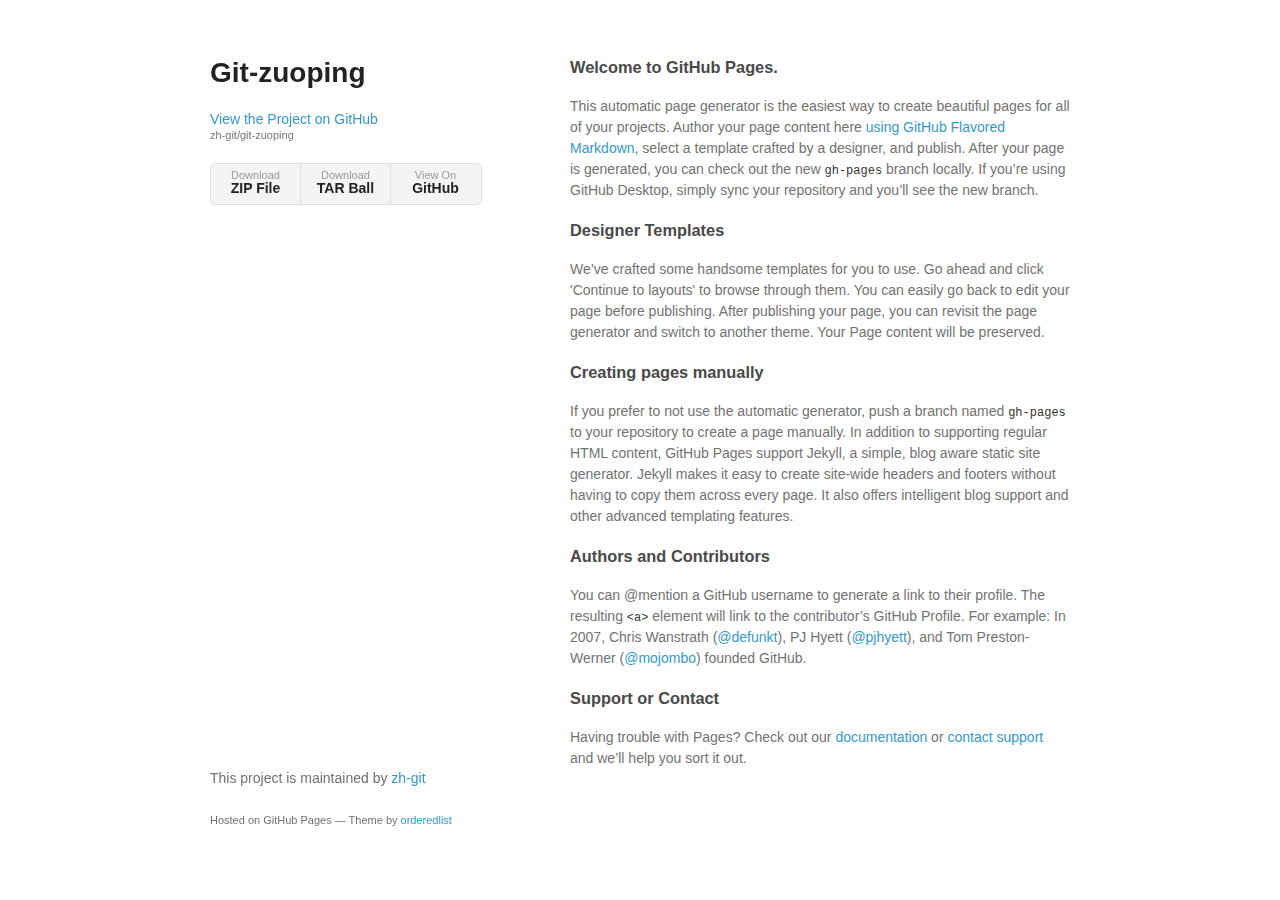
==== index.html @ 8689d295 "Create gh-pages branch via GitHub" ====
<!doctype html>
<html>
  <head>
    <meta charset="utf-8">
    <meta http-equiv="X-UA-Compatible" content="chrome=1">
    <title>Git-zuoping by zh-git</title>

    <link rel="stylesheet" href="stylesheets/styles.css">
    <link rel="stylesheet" href="stylesheets/github-light.css">
    <meta name="viewport" content="width=device-width">
    <!--[if lt IE 9]>
    <script src="//html5shiv.googlecode.com/svn/trunk/html5.js"></script>
    <![endif]-->
  </head>
  <body>
    <div class="wrapper">
      <header>
        <h1>Git-zuoping</h1>
        <p></p>

        <p class="view"><a href="https://github.com/zh-git/git-zuoping">View the Project on GitHub <small>zh-git/git-zuoping</small></a></p>


        <ul>
          <li><a href="https://github.com/zh-git/git-zuoping/zipball/master">Download <strong>ZIP File</strong></a></li>
          <li><a href="https://github.com/zh-git/git-zuoping/tarball/master">Download <strong>TAR Ball</strong></a></li>
          <li><a href="https://github.com/zh-git/git-zuoping">View On <strong>GitHub</strong></a></li>
        </ul>
      </header>
      <section>
        <h3>
<a id="welcome-to-github-pages" class="anchor" href="#welcome-to-github-pages" aria-hidden="true"><span aria-hidden="true" class="octicon octicon-link"></span></a>Welcome to GitHub Pages.</h3>

<p>This automatic page generator is the easiest way to create beautiful pages for all of your projects. Author your page content here <a href="https://guides.github.com/features/mastering-markdown/">using GitHub Flavored Markdown</a>, select a template crafted by a designer, and publish. After your page is generated, you can check out the new <code>gh-pages</code> branch locally. If you’re using GitHub Desktop, simply sync your repository and you’ll see the new branch.</p>

<h3>
<a id="designer-templates" class="anchor" href="#designer-templates" aria-hidden="true"><span aria-hidden="true" class="octicon octicon-link"></span></a>Designer Templates</h3>

<p>We’ve crafted some handsome templates for you to use. Go ahead and click 'Continue to layouts' to browse through them. You can easily go back to edit your page before publishing. After publishing your page, you can revisit the page generator and switch to another theme. Your Page content will be preserved.</p>

<h3>
<a id="creating-pages-manually" class="anchor" href="#creating-pages-manually" aria-hidden="true"><span aria-hidden="true" class="octicon octicon-link"></span></a>Creating pages manually</h3>

<p>If you prefer to not use the automatic generator, push a branch named <code>gh-pages</code> to your repository to create a page manually. In addition to supporting regular HTML content, GitHub Pages support Jekyll, a simple, blog aware static site generator. Jekyll makes it easy to create site-wide headers and footers without having to copy them across every page. It also offers intelligent blog support and other advanced templating features.</p>

<h3>
<a id="authors-and-contributors" class="anchor" href="#authors-and-contributors" aria-hidden="true"><span aria-hidden="true" class="octicon octicon-link"></span></a>Authors and Contributors</h3>

<p>You can @mention a GitHub username to generate a link to their profile. The resulting <code>&lt;a&gt;</code> element will link to the contributor’s GitHub Profile. For example: In 2007, Chris Wanstrath (<a href="https://github.com/defunkt" class="user-mention">@defunkt</a>), PJ Hyett (<a href="https://github.com/pjhyett" class="user-mention">@pjhyett</a>), and Tom Preston-Werner (<a href="https://github.com/mojombo" class="user-mention">@mojombo</a>) founded GitHub.</p>

<h3>
<a id="support-or-contact" class="anchor" href="#support-or-contact" aria-hidden="true"><span aria-hidden="true" class="octicon octicon-link"></span></a>Support or Contact</h3>

<p>Having trouble with Pages? Check out our <a href="https://help.github.com/pages">documentation</a> or <a href="https://github.com/contact">contact support</a> and we’ll help you sort it out.</p>
      </section>
      <footer>
        <p>This project is maintained by <a href="https://github.com/zh-git">zh-git</a></p>
        <p><small>Hosted on GitHub Pages &mdash; Theme by <a href="https://github.com/orderedlist">orderedlist</a></small></p>
      </footer>
    </div>
    <script src="javascripts/scale.fix.js"></script>
    
  </body>
</html>
---- stylesheets/styles.css ----
@font-face {
  font-family: 'Noto Sans';
  font-weight: 400;
  font-style: normal;
  src: url('../fonts/Noto-Sans-regular/Noto-Sans-regular.eot');
  src: url('../fonts/Noto-Sans-regular/Noto-Sans-regular.eot?#iefix') format('embedded-opentype'),
       local('Noto Sans'),
       local('Noto-Sans-regular'),
       url('../fonts/Noto-Sans-regular/Noto-Sans-regular.woff2') format('woff2'),
       url('../fonts/Noto-Sans-regular/Noto-Sans-regular.woff') format('woff'),
       url('../fonts/Noto-Sans-regular/Noto-Sans-regular.ttf') format('truetype'),
       url('../fonts/Noto-Sans-regular/Noto-Sans-regular.svg#NotoSans') format('svg');
}

@font-face {
  font-family: 'Noto Sans';
  font-weight: 700;
  font-style: normal;
  src: url('../fonts/Noto-Sans-700/Noto-Sans-700.eot');
  src: url('../fonts/Noto-Sans-700/Noto-Sans-700.eot?#iefix') format('embedded-opentype'),
       local('Noto Sans Bold'),
       local('Noto-Sans-700'),
       url('../fonts/Noto-Sans-700/Noto-Sans-700.woff2') format('woff2'),
       url('../fonts/Noto-Sans-700/Noto-Sans-700.woff') format('woff'),
       url('../fonts/Noto-Sans-700/Noto-Sans-700.ttf') format('truetype'),
       url('../fonts/Noto-Sans-700/Noto-Sans-700.svg#NotoSans') format('svg');
}

@font-face {
  font-family: 'Noto Sans';
  font-weight: 400;
  font-style: italic;
  src: url('../fonts/Noto-Sans-italic/Noto-Sans-italic.eot');
  src: url('../fonts/Noto-Sans-italic/Noto-Sans-italic.eot?#iefix') format('embedded-opentype'),
       local('Noto Sans Italic'),
       local('Noto-Sans-italic'),
       url('../fonts/Noto-Sans-italic/Noto-Sans-italic.woff2') format('woff2'),
       url('../fonts/Noto-Sans-italic/Noto-Sans-italic.woff') format('woff'),
       url('../fonts/Noto-Sans-italic/Noto-Sans-italic.ttf') format('truetype'),
       url('../fonts/Noto-Sans-italic/Noto-Sans-italic.svg#NotoSans') format('svg');
}

@font-face {
  font-family: 'Noto Sans';
  font-weight: 700;
  font-style: italic;
  src: url('../fonts/Noto-Sans-700italic/Noto-Sans-700italic.eot');
  src: url('../fonts/Noto-Sans-700italic/Noto-Sans-700italic.eot?#iefix') format('embedded-opentype'),
       local('Noto Sans Bold Italic'),
       local('Noto-Sans-700italic'),
       url('../fonts/Noto-Sans-700italic/Noto-Sans-700italic.woff2') format('woff2'),
       url('../fonts/Noto-Sans-700italic/Noto-Sans-700italic.woff') format('woff'),
       url('../fonts/Noto-Sans-700italic/Noto-Sans-700italic.ttf') format('truetype'),
       url('../fonts/Noto-Sans-700italic/Noto-Sans-700italic.svg#NotoSans') format('svg');
}

body {
  background-color: #fff;
  padding:50px;
  font: 14px/1.5 "Noto Sans", "Helvetica Neue", Helvetica, Arial, sans-serif;
  color:#727272;
  font-weight:400;
}

h1, h2, h3, h4, h5, h6 {
  color:#222;
  margin:0 0 20px;
}

p, ul, ol, table, pre, dl {
  margin:0 0 20px;
}

h1, h2, h3 {
  line-height:1.1;
}

h1 {
  font-size:28px;
}

h2 {
  color:#393939;
}

h3, h4, h5, h6 {
  color:#494949;
}

a {
  color:#39c;
  text-decoration:none;
}

a:hover {
  color:#069;
}

a small {
  font-size:11px;
  color:#777;
  margin-top:-0.3em;
  display:block;
}

a:hover small {
  color:#777;
}

.wrapper {
  width:860px;
  margin:0 auto;
}

blockquote {
  border-left:1px solid #e5e5e5;
  margin:0;
  padding:0 0 0 20px;
  font-style:italic;
}

code, pre {
  font-family:Monaco, Bitstream Vera Sans Mono, Lucida Console, Terminal, Consolas, Liberation Mono, DejaVu Sans Mono, Courier New, monospace;
  color:#333;
  font-size:12px;
}

pre {
  padding:8px 15px;
  background: #f8f8f8;
  border-radius:5px;
  border:1px solid #e5e5e5;
  overflow-x: auto;
}

table {
  width:100%;
  border-collapse:collapse;
}

th, td {
  text-align:left;
  padding:5px 10px;
  border-bottom:1px solid #e5e5e5;
}

dt {
  color:#444;
  font-weight:700;
}

th {
  color:#444;
}

img {
  max-width:100%;
}

header {
  width:270px;
  float:left;
  position:fixed;
  -webkit-font-smoothing:subpixel-antialiased;
}

header ul {
  list-style:none;
  height:40px;
  padding:0;
  background: #f4f4f4;
  border-radius:5px;
  border:1px solid #e0e0e0;
  width:270px;
}

header li {
  width:89px;
  float:left;
  border-right:1px solid #e0e0e0;
  height:40px;
}

header li:first-child a {
  border-radius:5px 0 0 5px;
}

header li:last-child a {
  border-radius:0 5px 5px 0;
}

header ul a {
  line-height:1;
  font-size:11px;
  color:#999;
  display:block;
  text-align:center;
  padding-top:6px;
  height:34px;
}

header ul a:hover {
  color:#999;
}

header ul a:active {
  background-color:#f0f0f0;
}

strong {
  color:#222;
  font-weight:700;
}

header ul li + li + li {
  border-right:none;
  width:89px;
}

header ul a strong {
  font-size:14px;
  display:block;
  color:#222;
}

section {
  width:500px;
  float:right;
  padding-bottom:50px;
}

small {
  font-size:11px;
}

hr {
  border:0;
  background:#e5e5e5;
  height:1px;
  margin:0 0 20px;
}

footer {
  width:270px;
  float:left;
  position:fixed;
  bottom:50px;
  -webkit-font-smoothing:subpixel-antialiased;
}

@media print, screen and (max-width: 960px) {

  div.wrapper {
    width:auto;
    margin:0;
  }

  header, section, footer {
    float:none;
    position:static;
    width:auto;
  }

  header {
    padding-right:320px;
  }

  section {
    border:1px solid #e5e5e5;
    border-width:1px 0;
    padding:20px 0;
    margin:0 0 20px;
  }

  header a small {
    display:inline;
  }

  header ul {
    position:absolute;
    right:50px;
    top:52px;
  }
}

@media print, screen and (max-width: 720px) {
  body {
    word-wrap:break-word;
  }

  header {
    padding:0;
  }

  header ul, header p.view {
    position:static;
  }

  pre, code {
    word-wrap:normal;
  }
}

@media print, screen and (max-width: 480px) {
  body {
    padding:15px;
  }

  header ul {
    width:99%;
  }

  header li, header ul li + li + li {
    width:33%;
  }
}

@media print {
  body {
    padding:0.4in;
    font-size:12pt;
    color:#444;
  }
}
---- stylesheets/github-light.css ----
/*
The MIT License (MIT)

Copyright (c) 2016 GitHub, Inc.

Permission is hereby granted, free of charge, to any person obtaining a copy
of this software and associated documentation files (the "Software"), to deal
in the Software without restriction, including without limitation the rights
to use, copy, modify, merge, publish, distribute, sublicense, and/or sell
copies of the Software, and to permit persons to whom the Software is
furnished to do so, subject to the following conditions:

The above copyright notice and this permission notice shall be included in all
copies or substantial portions of the Software.

THE SOFTWARE IS PROVIDED "AS IS", WITHOUT WARRANTY OF ANY KIND, EXPRESS OR
IMPLIED, INCLUDING BUT NOT LIMITED TO THE WARRANTIES OF MERCHANTABILITY,
FITNESS FOR A PARTICULAR PURPOSE AND NONINFRINGEMENT. IN NO EVENT SHALL THE
AUTHORS OR COPYRIGHT HOLDERS BE LIABLE FOR ANY CLAIM, DAMAGES OR OTHER
LIABILITY, WHETHER IN AN ACTION OF CONTRACT, TORT OR OTHERWISE, ARISING FROM,
OUT OF OR IN CONNECTION WITH THE SOFTWARE OR THE USE OR OTHER DEALINGS IN THE
SOFTWARE.

*/

.pl-c /* comment */ {
  color: #969896;
}

.pl-c1 /* constant, variable.other.constant, support, meta.property-name, support.constant, support.variable, meta.module-reference, markup.raw, meta.diff.header */,
.pl-s .pl-v /* string variable */ {
  color: #0086b3;
}

.pl-e /* entity */,
.pl-en /* entity.name */ {
  color: #795da3;
}

.pl-smi /* variable.parameter.function, storage.modifier.package, storage.modifier.import, storage.type.java, variable.other */,
.pl-s .pl-s1 /* string source */ {
  color: #333;
}

.pl-ent /* entity.name.tag */ {
  color: #63a35c;
}

.pl-k /* keyword, storage, storage.type */ {
  color: #a71d5d;
}

.pl-s /* string */,
.pl-pds /* punctuation.definition.string, string.regexp.character-class */,
.pl-s .pl-pse .pl-s1 /* string punctuation.section.embedded source */,
.pl-sr /* string.regexp */,
.pl-sr .pl-cce /* string.regexp constant.character.escape */,
.pl-sr .pl-sre /* string.regexp source.ruby.embedded */,
.pl-sr .pl-sra /* string.regexp string.regexp.arbitrary-repitition */ {
  color: #183691;
}

.pl-v /* variable */ {
  color: #ed6a43;
}

.pl-id /* invalid.deprecated */ {
  color: #b52a1d;
}

.pl-ii /* invalid.illegal */ {
  color: #f8f8f8;
  background-color: #b52a1d;
}

.pl-sr .pl-cce /* string.regexp constant.character.escape */ {
  font-weight: bold;
  color: #63a35c;
}

.pl-ml /* markup.list */ {
  color: #693a17;
}

.pl-mh /* markup.heading */,
.pl-mh .pl-en /* markup.heading entity.name */,
.pl-ms /* meta.separator */ {
  font-weight: bold;
  color: #1d3e81;
}

.pl-mq /* markup.quote */ {
  color: #008080;
}

.pl-mi /* markup.italic */ {
  font-style: italic;
  color: #333;
}

.pl-mb /* markup.bold */ {
  font-weight: bold;
  color: #333;
}

.pl-md /* markup.deleted, meta.diff.header.from-file */ {
  color: #bd2c00;
  background-color: #ffecec;
}

.pl-mi1 /* markup.inserted, meta.diff.header.to-file */ {
  color: #55a532;
  background-color: #eaffea;
}

.pl-mdr /* meta.diff.range */ {
  font-weight: bold;
  color: #795da3;
}

.pl-mo /* meta.output */ {
  color: #1d3e81;
}
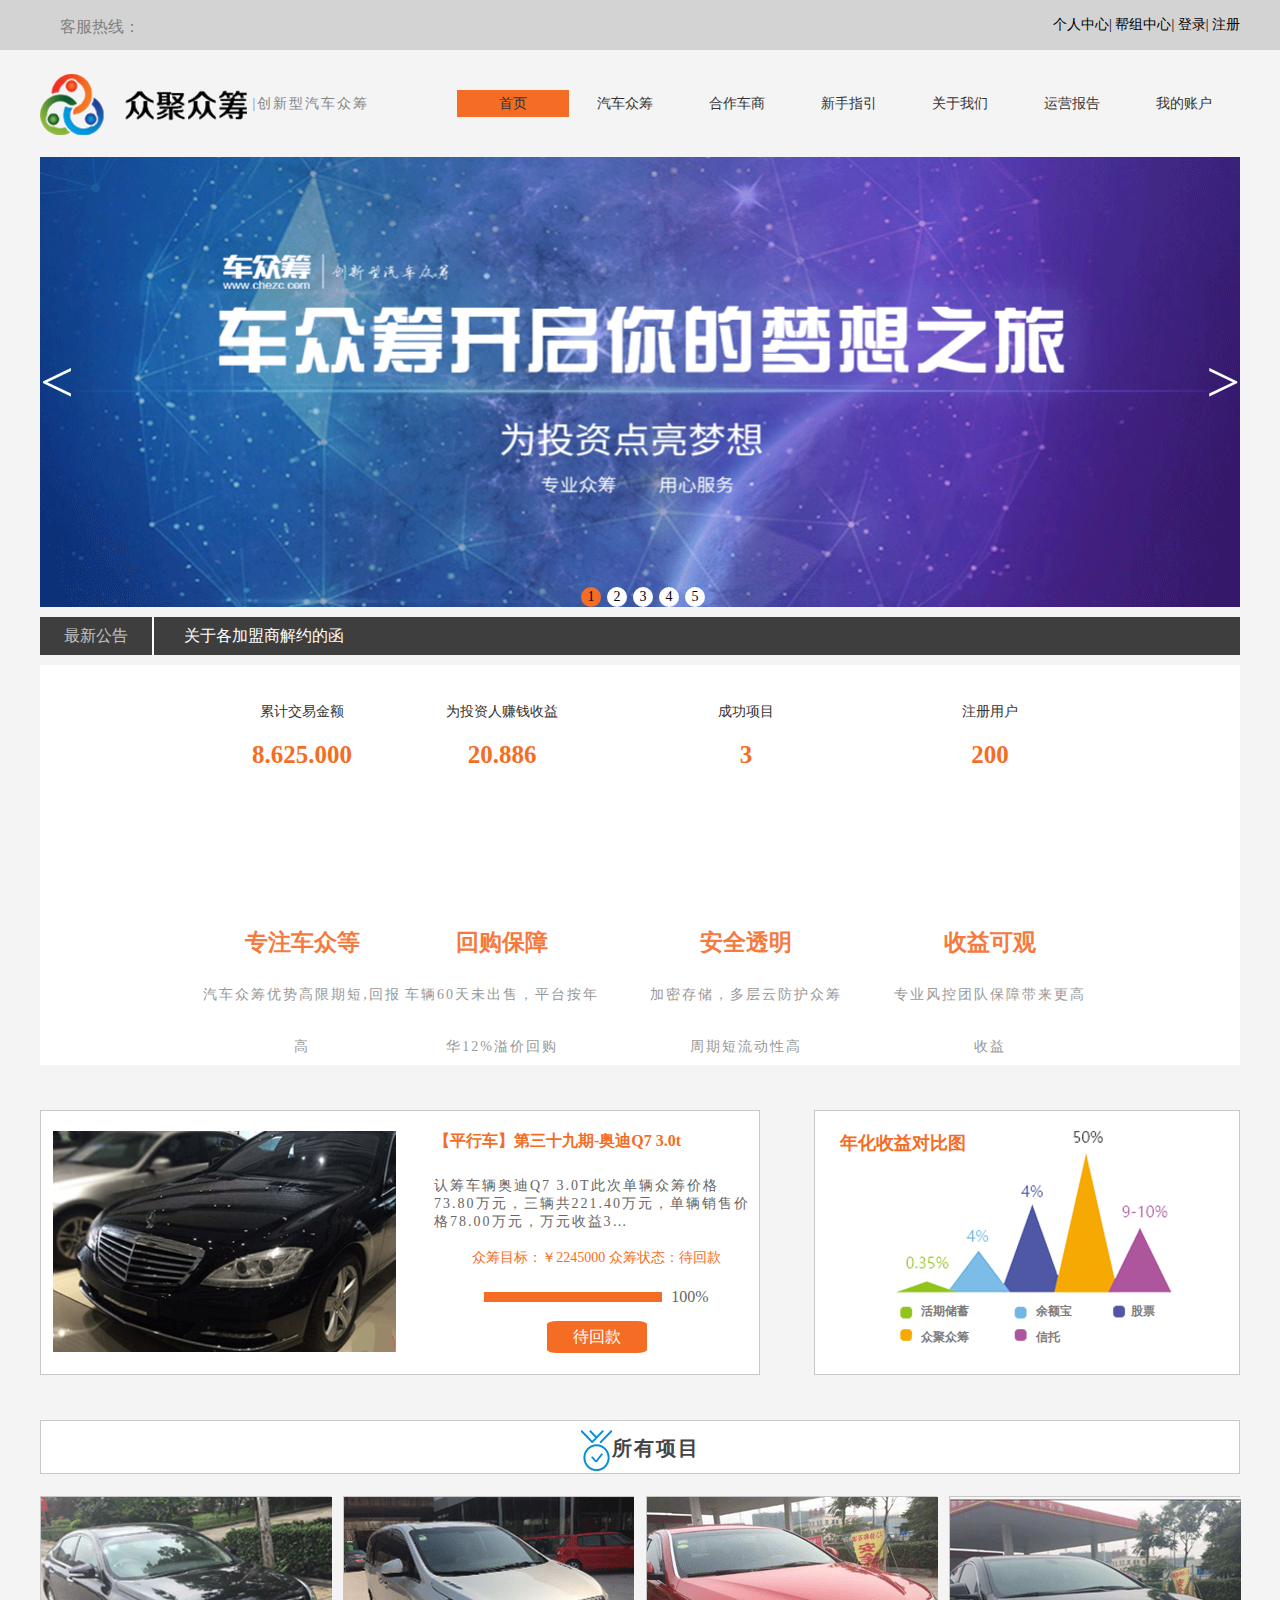
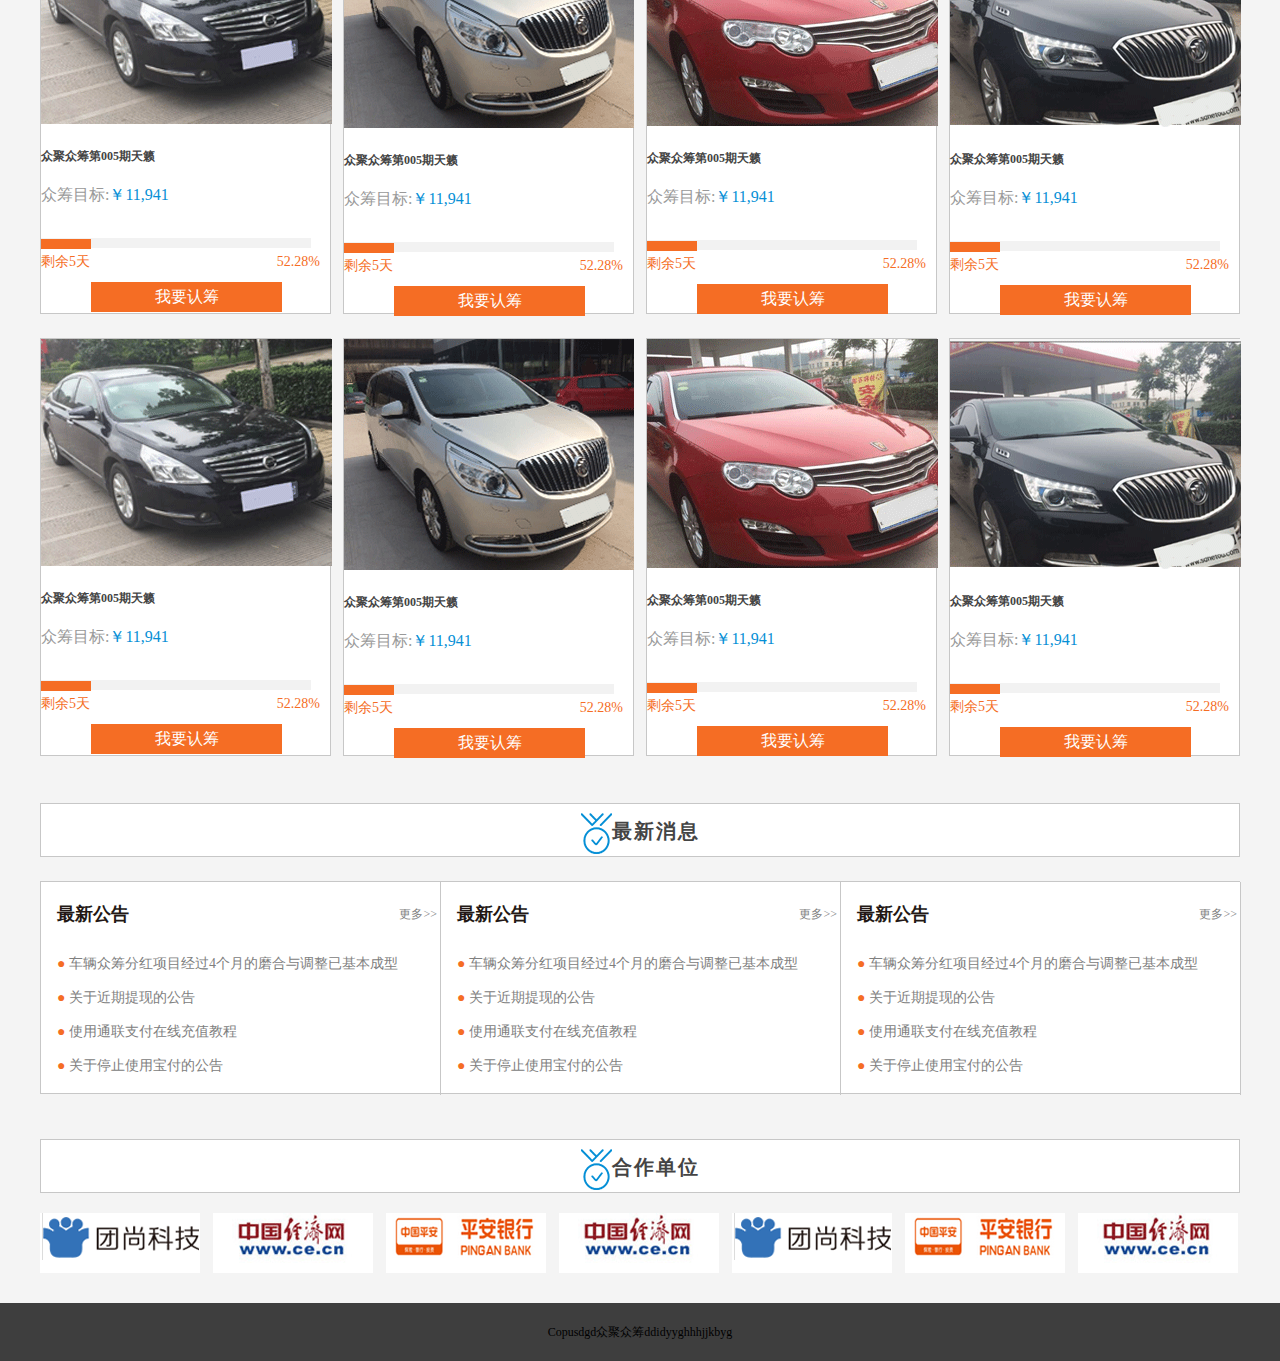
==== commit ea552830: "第一次变化" ====
--- a/index.html
+++ b/index.html
@@ -1,64 +1,372 @@
-<!doctype html>
-<html>
-  <head>
-    <meta charset="utf-8">
-    <meta http-equiv="X-UA-Compatible" content="chrome=1">
-    <title>Git-zuoping by zh-git</title>
-
-    <link rel="stylesheet" href="stylesheets/styles.css">
-    <link rel="stylesheet" href="stylesheets/github-light.css">
-    <meta name="viewport" content="width=device-width">
-    <!--[if lt IE 9]>
-    <script src="//html5shiv.googlecode.com/svn/trunk/html5.js"></script>
-    <![endif]-->
-  </head>
-  <body>
-    <div class="wrapper">
-      <header>
-        <h1>Git-zuoping</h1>
-        <p></p>
-
-        <p class="view"><a href="https://github.com/zh-git/git-zuoping">View the Project on GitHub <small>zh-git/git-zuoping</small></a></p>
-
-
-        <ul>
-          <li><a href="https://github.com/zh-git/git-zuoping/zipball/master">Download <strong>ZIP File</strong></a></li>
-          <li><a href="https://github.com/zh-git/git-zuoping/tarball/master">Download <strong>TAR Ball</strong></a></li>
-          <li><a href="https://github.com/zh-git/git-zuoping">View On <strong>GitHub</strong></a></li>
-        </ul>
-      </header>
-      <section>
-        <h3>
-<a id="welcome-to-github-pages" class="anchor" href="#welcome-to-github-pages" aria-hidden="true"><span aria-hidden="true" class="octicon octicon-link"></span></a>Welcome to GitHub Pages.</h3>
-
-<p>This automatic page generator is the easiest way to create beautiful pages for all of your projects. Author your page content here <a href="https://guides.github.com/features/mastering-markdown/">using GitHub Flavored Markdown</a>, select a template crafted by a designer, and publish. After your page is generated, you can check out the new <code>gh-pages</code> branch locally. If you’re using GitHub Desktop, simply sync your repository and you’ll see the new branch.</p>
-
-<h3>
-<a id="designer-templates" class="anchor" href="#designer-templates" aria-hidden="true"><span aria-hidden="true" class="octicon octicon-link"></span></a>Designer Templates</h3>
-
-<p>We’ve crafted some handsome templates for you to use. Go ahead and click 'Continue to layouts' to browse through them. You can easily go back to edit your page before publishing. After publishing your page, you can revisit the page generator and switch to another theme. Your Page content will be preserved.</p>
-
-<h3>
-<a id="creating-pages-manually" class="anchor" href="#creating-pages-manually" aria-hidden="true"><span aria-hidden="true" class="octicon octicon-link"></span></a>Creating pages manually</h3>
-
-<p>If you prefer to not use the automatic generator, push a branch named <code>gh-pages</code> to your repository to create a page manually. In addition to supporting regular HTML content, GitHub Pages support Jekyll, a simple, blog aware static site generator. Jekyll makes it easy to create site-wide headers and footers without having to copy them across every page. It also offers intelligent blog support and other advanced templating features.</p>
-
-<h3>
-<a id="authors-and-contributors" class="anchor" href="#authors-and-contributors" aria-hidden="true"><span aria-hidden="true" class="octicon octicon-link"></span></a>Authors and Contributors</h3>
-
-<p>You can @mention a GitHub username to generate a link to their profile. The resulting <code>&lt;a&gt;</code> element will link to the contributor’s GitHub Profile. For example: In 2007, Chris Wanstrath (<a href="https://github.com/defunkt" class="user-mention">@defunkt</a>), PJ Hyett (<a href="https://github.com/pjhyett" class="user-mention">@pjhyett</a>), and Tom Preston-Werner (<a href="https://github.com/mojombo" class="user-mention">@mojombo</a>) founded GitHub.</p>
-
-<h3>
-<a id="support-or-contact" class="anchor" href="#support-or-contact" aria-hidden="true"><span aria-hidden="true" class="octicon octicon-link"></span></a>Support or Contact</h3>
-
-<p>Having trouble with Pages? Check out our <a href="https://help.github.com/pages">documentation</a> or <a href="https://github.com/contact">contact support</a> and we’ll help you sort it out.</p>
-      </section>
-      <footer>
-        <p>This project is maintained by <a href="https://github.com/zh-git">zh-git</a></p>
-        <p><small>Hosted on GitHub Pages &mdash; Theme by <a href="https://github.com/orderedlist">orderedlist</a></small></p>
-      </footer>
-    </div>
-    <script src="javascripts/scale.fix.js"></script>
-    
-  </body>
-</html>
+<!DOCTYPE html>
+<html lang="en">
+<head>
+	<meta charset="UTF-8">
+	<meta name="viewport" content="width=device-width,initial-scale=1,user-scalable=no">
+	<link rel="stylesheet" type="text/css" href="css/base.css">
+	<link rel="stylesheet" type="text/css" href="css/index.css">
+	<script src="lib/jquery/jquery.min.js"></script>
+	<script src="js/index.js"></script>
+	<title>车众筹</title>
+</head>
+<body>
+	<!-- 头部 -->
+	<header>
+		<!-- 头部上方 -->
+		<div class="h_top">
+			<div class="h_top_box container">
+				<ul class="h_top_left">
+					<li class="iconfont">&#xe601;<a href="">
+						客服热线：
+					</a></li>
+					<li class="iconfont" style="width: 20px">&#xe600;</li>
+					<li class="iconfont" style="width: 20px">&#xe602;</li>
+					<li class="iconfont">&#xe603;</li>
+				</ul>
+				<ul class="h_top_right">
+					<li>个人中心|</li>
+					<li>帮组中心|</li>
+					<li>登录|</li>
+					<li>注册</li>
+				</ul>
+			</div>
+		</div>
+		<!-- 头部下方 -->
+		<div class="h_bottom ">
+			<div class="h_bottom_box container">
+				<!-- 左边 -->
+				<div class="h_bottom_left">
+					<img src="images/h_bottom.gif">
+					|创新型汽车众筹
+				</div>
+				<div class="h_bottom_right">
+					<ul class="nav">
+						<li class="yellow"><a href="">首页</a></li>
+						<li><a href="">汽车众筹</a></li>
+						<li><a href="">合作车商</a></li>
+						<li><a href="">新手指引</a></li>
+						<li><a href="">关于我们</a></li>
+						<li><a href="">运营报告</a></li>
+						<li><a href="">我的账户</a></li>			
+					</ul>
+					<ul class="hidden">
+						<li>首页1</li>
+						<li>首页1<</li>
+						<li>首页1<</li>
+						<li>首页1<</li>
+					</ul>
+					
+				</div>
+			</div>
+		</div>
+	</header>
+
+<!-- 	轮播图 -->
+<!-- 	图片 -->
+	<section class="scanner container">
+		<!-- 	小圆点 -->
+		<ul class="circle">
+			<li class="active">1</li>
+			<li>2</li>
+			<li>3</li>
+			<li>4</li>
+			<li>5</li>
+		</ul>
+		<!-- 箭头 -->
+		<div class="scanner_direc">
+			<i class="direc_left"><</i>
+			<i class="direc_right">></i>
+		</div>
+
+	</section>
+	<!-- 	最新公告 -->
+	<section class="banner container">
+		<div class="banner_left">最新公告</div>
+		<i></i>
+		<div class="banner_right">关于各加盟商解约的函</div>
+	</section>
+	
+	<!-- 累计交易 -->
+	<section class="money container">
+		<ul class="money_top">
+			<li>
+				累计交易金额
+				<i>8.625.000</i>
+			</li>
+			<li>
+				为投资人赚钱收益
+				<i>20.886</i>
+			</li>
+			<li>
+				成功项目
+				<i>3</i>
+			</li>
+			<li>
+				注册用户
+				<i>200</i>
+			</li>
+		</ul>
+		<ul class="money_bottom">
+			<li>
+				<i class="y">&#xe601;</i>
+				<h3>专注车众等</h3><span>汽车众筹优势高限期短,回报高</span>
+			</li>
+			<li>
+				<i class="p">&#xe600;</i>
+				<h3>回购保障</h3><span>车辆60天未出售，平台按年华12%溢价回购</span>
+			</li>
+			<li>
+				<i class="b">&#xe602;</i>
+				<h3>安全透明</h3><span>加密存储，多层云防护众筹周期短流动性高</span>
+			</li>
+			<li>
+				<i class="ly">&#xe603;</i>
+				<h3>收益可观</h3><span>专业风控团队保障带来更高收益</span>
+			</li>
+		</ul>
+	</section>
+	<!-- 商品展示 -->
+	<section class="shopping container">
+		<div class="shopping_left">
+			<img src="images/qiche1.gif">
+			<ul>
+				<li>【平行车】第三十九期-奥迪Q7 3.0t</li>
+				<li>认筹车辆奥迪Q7 3.0T此次单辆众筹价格73.80万元，三辆共221.40万元，单辆销售价格78.00万元，万元收益3…</li>
+				<li>众筹目标：￥2245000       众筹状态：待回款</li>
+				<li><i></i>100%</li>
+				<li><span>待回款</span></li>
+			</ul>
+
+		</div>
+		<!-- 商品展示右边 -->
+		<div class="shopping_right">
+			<h2>年化收益对比图</h2>
+			<ul>
+				<li>活期储蓄</li>
+				<li>余额宝</li>
+				<li>股票</li>
+				<li>众聚众筹</li>
+				<li>信托</li>
+			</ul>
+		</div>
+	</section>
+	
+	<!-- 所有项目2 -->
+	<section class="progect container">
+		<img src="images/progect.gif">所有项目
+	</section>
+
+	<!-- 详细商品1 -->
+	<section class="shopping_detail container">
+		<ul>
+			<li class="sd_first">
+				<ul >
+					<li>
+						<img src="images/s_qiche1.gif">
+					</li>
+					<li>众聚众筹第005期天籁</li>
+					<li>众筹目标:<i>￥11,941</i></li>
+					<li>
+						<span></span>
+						<p  >剩余5天</p>
+						<i >52.28%</i>
+					</li>
+					<li>
+						<span>我要认筹</span>
+					</li>
+				</ul>
+			</li>
+			<li class="sd_first">
+				<ul >
+					<li>
+						<img src="images/s_qiche2.gif">
+					</li>
+					<li>众聚众筹第005期天籁</li>
+					<li>众筹目标:<i>￥11,941</i></li>
+					<li>
+						<span></span>
+						<p  >剩余5天</p>
+						<i >52.28%</i>
+					</li>
+					<li>
+						<span>我要认筹</span>
+					</li>
+				</ul>
+			</li>
+			<li class="sd_first">
+				<ul >
+					<li>
+						<img src="images/s_qiche3.gif">
+					</li>
+					<li>众聚众筹第005期天籁</li>
+					<li>众筹目标:<i>￥11,941</i></li>
+					<li>
+						<span></span>
+						<p  >剩余5天</p>
+						<i >52.28%</i>
+					</li>
+					<li>
+						<span>我要认筹</span>
+					</li>
+				</ul>
+			</li>
+			<li class="sd_first">
+				<ul >
+					<li>
+						<img src="images/s_qiche4.gif">
+					</li>
+					<li>众聚众筹第005期天籁</li>
+					<li>众筹目标:<i>￥11,941</i></li>
+					<li>
+						<span></span>
+						<p  >剩余5天</p>
+						<i >52.28%</i>
+					</li>
+					<li>
+						<span>我要认筹</span>
+					</li>
+				</ul>
+			</li>
+
+		</ul>
+	</section>
+	<!-- 详细商品2 -->
+	<section class="shopping_detail container">
+		<ul>
+			<li class="sd_first">
+				<ul >
+					<li>
+						<img src="images/s_qiche1.gif">
+					</li>
+					<li>众聚众筹第005期天籁</li>
+					<li>众筹目标:<i>￥11,941</i></li>
+					<li>
+						<span></span>
+						<p  >剩余5天</p>
+						<i >52.28%</i>
+					</li>
+					<li>
+						<span>我要认筹</span>
+					</li>
+				</ul>
+			</li>
+			<li class="sd_first">
+				<ul >
+					<li>
+						<img src="images/s_qiche2.gif">
+					</li>
+					<li>众聚众筹第005期天籁</li>
+					<li>众筹目标:<i>￥11,941</i></li>
+					<li>
+						<span></span>
+						<p  >剩余5天</p>
+						<i >52.28%</i>
+					</li>
+					<li>
+						<span>我要认筹</span>
+					</li>
+				</ul>
+			</li>
+			<li class="sd_first">
+				<ul >
+					<li>
+						<img src="images/s_qiche3.gif">
+					</li>
+					<li>众聚众筹第005期天籁</li>
+					<li>众筹目标:<i>￥11,941</i></li>
+					<li>
+						<span></span>
+						<p  >剩余5天</p>
+						<i >52.28%</i>
+					</li>
+					<li>
+						<span>我要认筹</span>
+					</li>
+				</ul>
+			</li>
+			<li class="sd_first">
+				<ul >
+					<li>
+						<img src="images/s_qiche4.gif">
+					</li>
+					<li>众聚众筹第005期天籁</li>
+					<li>众筹目标:<i>￥11,941</i></li>
+					<li>
+						<span></span>
+						<p  >剩余5天</p>
+						<i >52.28%</i>
+					</li>
+					<li>
+						<span>我要认筹</span>
+					</li>
+				</ul>
+			</li>
+
+		</ul>
+	</section>
+	<!-- 所有项目 2-->
+	<section class="progect container">
+		<img src="images/progect.gif">最新消息
+	</section>
+
+	<!-- 最新消息 -->
+	<section class="news container">
+		<ul>
+			<li class="news_first">
+				<ul>
+					<li> <a href="#"><span>最新公告</span><i>更多>></i></a></li>
+					<li> 
+						<a href="#">	车辆众筹分红项目经过4个月的磨合与调整已基本成型
+						 </a> 
+					</li>
+					<li> <a href="#">关于近期提现的公告</a> </li>
+					<li> <a href="#">使用通联支付在线充值教程</a></li>
+					<li> <a href="#">关于停止使用宝付的公告 </a></li>
+				</ul>
+			</li>
+			<li class="news_first">
+				<ul>
+					<li> <a href="#"><span>最新公告</span><i>更多>></i></a></li>
+					<li> 
+						<a href="#">	车辆众筹分红项目经过4个月的磨合与调整已基本成型
+						 </a> 
+					</li>
+					<li> <a href="#">关于近期提现的公告</a> </li>
+					<li> <a href="#">使用通联支付在线充值教程</a></li>
+					<li> <a href="#">关于停止使用宝付的公告 </a></li>
+				</ul>
+			</li>
+			<li class="news_first">
+				<ul>
+					<li> <a href="#"><span>最新公告</span><i>更多>></i></a></li>
+					<li> 
+						<a href="#">	车辆众筹分红项目经过4个月的磨合与调整已基本成型
+						 </a> 
+					</li>
+					<li> <a href="#">关于近期提现的公告</a> </li>
+					<li> <a href="#">使用通联支付在线充值教程</a></li>
+					<li> <a href="#">关于停止使用宝付的公告 </a></li>
+				</ul>
+			</li>
+		</ul>
+	</section>
+	<!-- 合作单位 -->
+	<section class="progect container">
+		<img src="images/progect.gif">合作单位
+	</section>
+
+	<!-- 底部 -->
+	<footer class="footer container">
+		<ul>
+			<li><a href="#"><img src="images/f1.gif"></a></li>
+			<li><a href="#"><img src="images/f2.gif"></a></li>
+			<li><a href="#"><img src="images/f3.gif"></a></li>
+			<li><a href="#"><img src="images/f2.gif"></a></li>
+			<li><a href="#"><img src="images/f1.gif"></a></li>
+			<li><a href="#"><img src="images/f3.gif"></a></li>
+			<li><a href="#"><img src="images/f2.gif"></a></li>
+		</ul>
+	</footer>
+	<footer class="footer_bottom">Copusdgd众聚众筹ddidyyghhhjjkbyg</footer>
+</body>
+</html>--- a/css/base.css
+++ b/css/base.css
@@ -0,0 +1,45 @@
+*,
+::before,
+::after{
+	margin:0;
+	padding:0;
+	tab-hightlight-color:transparent;
+	box-sizing: border-box;
+}
+body{
+	background-color: #f4f4f4;
+	font-size: 14px;
+}
+ul{
+	list-style: none;
+}
+a{
+	text-decoration: none;
+	color:gray;
+}
+i{
+	font-style: normal;
+}
+input,textarea{
+	border:none;
+	resize: none;
+	outline: none;
+	appearance:none;
+}
+.clearfix:after{
+	content: "";
+	display: block;
+	clear:both;
+	visibility: hidden;
+	height: 0;
+	line-height: 0;
+	font-size: 0;
+}
+.clearfix{
+	*zoom:1;
+}
+.container{
+	width:1200px;
+	margin:0 auto;
+	
+}--- a/css/index.css
+++ b/css/index.css
@@ -0,0 +1,608 @@
+/* 头部 */
+/* 字体图标 */
+@font-face {
+  font-family: 'icon';
+  src: url('http://at.alicdn.com/t/font_1475737985_4213834.eot'); /* IE9*/
+  src: url('http://at.alicdn.com/t/font_1475737985_4213834.eot?#iefix') format('embedded-opentype'), /* IE6-IE8 */
+  url('http://at.alicdn.com/t/font_1475737985_4213834.woff') format('woff'), /* chrome、firefox */
+  url('http://at.alicdn.com/t/font_1475737985_4213834.ttf') format('truetype'), /* chrome、firefox、opera、Safari, Android, iOS 4.2+*/
+  url('http://at.alicdn.com/t/font_1475737985_4213834.svg#iconfont') format('svg'); /* iOS 4.1- */
+}
+.iconfont{
+	font-family: "icon";
+	font-size: 20px;
+
+}
+/* 头部 */
+header{
+	height: 157px;
+	width:100%;
+}
+/* 头部上方 */
+.h_top{
+	width:100%;
+	height:50px;
+	background-color:lightgray;
+}  
+.h_top>.h_top_box{
+	
+}
+/* 头部上方左边 */
+.h_top>.h_top_box>.h_top_left{
+	float: left;
+	
+	height: 50px;
+}
+.h_top>.h_top_box>.h_top_left li
+{
+	display: inline-block;
+	margin-right: 20px;
+	text-align: center;
+	line-height: 50px;
+
+}
+.h_top>.h_top_box>.h_top_left li a{
+	font-size: 16px;
+}
+
+/* 头部上方右边 */
+.h_top>.h_top_box>.h_top_right{
+	float: right;
+	
+	height: 50px;
+	
+}
+.h_top>.h_top_box>.h_top_right li{
+	display: inline-block;
+	cursor: pointer;
+	text-align: center;
+	line-height: 50px;
+
+}
+/* 头部下方 */
+.h_bottom{
+	width:100%;
+	height:107px;
+}  
+.h_bottom>.h_bottom_box>.h_bottom_left{
+	line-height: 107px;
+	color:#858585;
+	font-size: 14px;
+	letter-spacing: 2px;
+	float: left;
+	width:362px;
+
+} 
+
+.h_bottom>.h_bottom_box>.h_bottom_left>img{
+	vertical-align: middle;
+	
+}
+/* 头部下方右边 */
+.h_bottom>.h_bottom_box>.h_bottom_right{
+	float: right;
+	line-height: 107px;
+	width: 838px;
+	position: relative;
+	
+} 
+.h_bottom>.h_bottom_box>.h_bottom_right>.nav {
+	display: flex;
+	flex-direction: row;
+	margin-left:55px;
+	margin-top: 40px;
+	height: 27px;
+}
+.h_bottom>.h_bottom_box>.h_bottom_right  li{
+	width:125px;
+	height:27px;
+	cursor: pointer;
+	
+}
+.h_bottom>.h_bottom_box>.h_bottom_right>.nav a{
+	text-align: center;
+	line-height: 27px;
+	display: block;
+	color:#333333;
+}
+.h_bottom>.h_bottom_box>.h_bottom_right>.nav a:hover {
+	display: block;
+}
+.h_bottom>.h_bottom_box>.h_bottom_right>.nav .yellow{
+	background-color: #f56d24;
+	color:#fff;
+}
+.h_bottom>.h_bottom_box>.h_bottom_right .hidden{
+	width:100px;
+	top:40px;
+	position: absolute;
+	left:55px;
+	display: none;
+	z-index: 1001;
+}
+   
+ /* 轮播图  */
+ .scanner{
+ 	width:1200px;
+ 	height:450px;
+ 	position: relative;
+ } 
+ /* 图片 */
+  .scanner {	
+  background:url(../images/scanner1.gif) no-repeat 50% 50%;
+  -webkit-background-size: 1200px 450px;
+  background-size: 1200px 450px;
+  }
+
+ /*  小圆点 */
+ .scanner>.circle{
+ 	position: absolute;
+ 	left:535px;
+ 	bottom:0;
+ }
+ .scanner>.circle li{
+ 	width:20px;
+ 	height:20px;
+ 	margin-left: 6px;
+ 	float: left;
+ 	border-radius: 50%;
+ 	background-color: #fff;
+ 	color:#000000;
+ 	line-height: 20px;
+ 	text-align: center;
+ 	font-size: 14px;
+ }
+  .scanner>.circle .active{
+  	background-color: #f56d24;
+  }
+
+ /* 箭头 */
+  .scanner>.scanner_direc{
+  	width:1200px;
+  	height:30px;
+  	position: absolute;
+  	top:210px;
+  	left:0;
+  }
+   .scanner>.scanner_direc i{
+   	font-size: 60px;
+   	color: #fff;
+   	text-align: center;
+   	line-height: 30px;
+   	cursor: pointer;
+   }
+  .scanner>.scanner_direc>.direc_left{
+	float: left
+  }
+   .scanner>.scanner_direc>.direc_right{
+   	float: right;
+   }
+
+  /*  最新公告 */
+  .banner{
+  	height:38px;
+  	background-color: #3e3e3e;
+  	margin-top: 10px;
+  	font-size: 16px;
+  }
+  .banner i{
+  	width:2px;
+  	height:38px;
+  	background-color: #fff;
+  	float: left;
+  }
+  .banner>.banner_left{
+  	width:112px;
+  	color:#c1c1c1;
+  	text-align: center;
+  	height: 38px;
+  	line-height: 38px;
+  	float: left;
+
+  }
+  .banner>.banner_right{
+  	color:#ffffff;
+  	text-align: center;
+  	line-height: 38px;
+  	float:left;
+  	padding-left: 30px;
+
+  }
+/*   累计交易 */
+@font-face {
+  font-family: 'iconfont';
+  src: url('http://at.alicdn.com/t/font_1475764249_602343.eot'); /* IE9*/
+  src: url('http://at.alicdn.com/t/font_1475764249_602343.eot?#iefix') format('embedded-opentype'), /* IE6-IE8 */
+  url('http://at.alicdn.com/t/font_1475764249_602343.woff') format('woff'), /* chrome、firefox */
+  url('http://at.alicdn.com/t/font_1475764249_602343.ttf') format('truetype'), /* chrome、firefox、opera、Safari, Android, iOS 4.2+*/
+  url('http://at.alicdn.com/t/font_1475764249_602343.svg#iconfont') format('svg'); /* iOS 4.1- */
+}
+
+.money{
+	margin-top: 10px;
+	height: 400px;
+	background-color: #ffffff;
+}
+.money>.money_top{
+	width:976px;
+	height:120px;
+	padding-top: 25px;
+	margin-left:162px;
+	text-align: center;
+
+	
+}
+.money>.money_top>li{
+	float: left;
+	font-size: 14px;
+	color:#333333;
+	width:200px;
+	line-height: 43px;
+	text-align: center;
+
+}
+.money>.money_top>li+li{
+	margin-right: 44px;
+}
+.money>.money_top>li i{
+	font-size:25px;
+	font-weight: bold;
+	color:#f56d24;
+	display: block;
+}
+
+/* 最新交易下方 */
+
+.money>.money_bottom{
+	width:976px;
+	height:280px;
+	margin-left:162px;
+	margin-top: 50px;
+
+}
+.money>.money_bottom>li{
+	float: left;
+	width:200px;
+	line-height: 52px;
+	text-align: center;
+}
+.money>.money_bottom>li>i{
+	font-family: "iconfont";
+	font-size: 42px;
+	height:215px;
+	
+}
+.money>.money_bottom>li+li{
+	margin-right: 44px;
+}
+.money>.money_bottom>li span{
+	color:#989898;
+	letter-spacing: 2px;
+}
+.money>.money_bottom>li h3{
+	color:#f67a3e;
+	font-size: 23px;
+	display: block;
+	margin-top: 20px;
+}
+.money>.money_bottom>li .y{
+	color:#f56d24;
+}
+.money>.money_bottom>li .p{
+	color:#af93c3;
+}
+.money>.money_bottom>li .b{
+	color:#2db8a5;
+}
+.money>.money_bottom>li .ly{
+	color:#fcc849;
+}
+
+/* 商品展示 */
+.shopping{
+	height:265px;
+	margin-top: 45px;
+
+}
+/* 商品展示左边 */
+.shopping>.shopping_left{
+	border:1px solid #c7c7c7;
+	float: left;
+	width:720px;
+	background-color: #ffffff;
+	height:265px;
+	position: relative;
+}
+.shopping>.shopping_left img{
+	position: absolute;
+	top:20px;
+	left:12px;
+	width:343px;
+}
+.shopping>.shopping_left ul{
+	width:348px;
+	position: absolute;
+	right:0;
+	top:20px;
+	padding-left: 23px;
+	
+}
+.shopping>.shopping_left ul>li:nth-child(1){
+	font-size: 16px;
+	color:#f56d24;
+	font-weight: bold;
+	margin-bottom: 25px;
+}
+.shopping>.shopping_left ul>li:nth-child(2){
+	font-size: 14px;
+	color:#666666;
+	margin-bottom: 18px;
+	letter-spacing: 2px;
+
+}
+.shopping>.shopping_left ul>li:nth-child(3){
+	font-size: 14px;
+	color:#f56d24;
+	margin-bottom: 21px;
+	text-align: center;
+}
+.shopping>.shopping_left ul>li:nth-child(4){
+	text-align: center;
+	color:#666666;
+	font-size: 16px;
+}
+.shopping>.shopping_left ul>li:nth-child(4) i{
+	width:178px;
+	height:10px;
+	display: block;
+	background-color: #f56d24;
+	display: inline-block;
+	text-align: center;
+	margin-right: 9px;
+}
+
+.shopping>.shopping_left ul>li:nth-child(5){
+	text-align: center;
+	margin-top: 15px;
+}
+.shopping>.shopping_left ul>li:nth-child(5) span{
+	width:100px;
+	height:32px;
+	color:#ffffff;
+	font-size: 16px;
+	line-height: 32px;
+	display: inline-block;
+	border-radius: 10%;
+	background-color: #f56d24;
+}
+/* 商品展示右边 */
+.shopping>.shopping_right{
+	border:1px solid #c7c7c7;
+	float: right;
+	width:426px;
+	height:265px;
+	background:url(../images/zhutu.gif) no-repeat 80px 20px;
+	background-color: #ffffff;
+	position: relative;
+}
+.shopping>.shopping_right h2{
+	color:#f56d24;
+	display: block;
+	margin-top: 20px;
+	margin-left: 25px;
+}
+.shopping>.shopping_right{
+	color:#7d7d7d;
+	font-weight: bold;
+	font-size: 12px;
+
+}
+/* .shopping>.shopping_right ul{
+	margin-top: 180px;
+} */
+.shopping>.shopping_right ul>li:nth-child(1){
+	position: absolute;
+	left:106px;
+	top:192px;
+}
+.shopping>.shopping_right ul>li:nth-child(2){
+	position: absolute;
+	left:221px;
+	top:192px;
+}
+.shopping>.shopping_right ul>li:nth-child(3){
+	position: absolute;
+	left:316px;
+	top:192px;
+}
+.shopping>.shopping_right ul>li:nth-child(4){
+	position: absolute;
+	left:106px;
+	top:218px;
+}
+.shopping>.shopping_right ul>li:nth-child(5){
+	position: absolute;
+	left:221px;
+	top:218px;
+}
+
+/* 所有项目 */
+.progect{
+	height:54px;
+	margin-top: 45px;
+	background-color: #ffffff;
+	border:1px solid #c7c7c7;
+	color:#444444;
+	font-size: 20px;
+	text-align: center;
+	line-height: 54px;
+	letter-spacing: 2px;
+	font-weight: bold;
+}
+.progect img{
+	vertical-align: middle;
+}
+
+/* 详细商品 */
+.shopping_detail{
+	height:420px;
+	margin-top: 22px;
+}
+.shopping_detail>ul>li{
+	width:291px;
+	background-color: #ffffff;
+	border:1px solid #c7c7c7;
+	height:418px;
+	float: left;
+}
+.shopping_detail>ul>li+li{
+	margin-left: 12px;
+}
+.shopping_detail .sd_first ul>li+li{
+	margin-top: 20px;
+}
+.shopping_detail .sd_first ul>li:nth-child(2){
+	font-size: 12px;
+	color:#444444;
+	font-weight: bold;
+}
+.shopping_detail .sd_first ul>li:nth-child(3){
+	color:#999999;
+	font-size: 16px;
+}
+.shopping_detail .sd_first ul>li:nth-child(3) i{
+	color:#058fd6;
+}
+.shopping_detail .sd_first ul>li:nth-child(4) span{
+	width:270px;
+	height:10px;
+	display: inline-block;
+	background-color: #f2f2f2;
+
+	
+} 
+.shopping_detail .sd_first ul>li:nth-child(4){
+	color:#f56d24;
+	position: relative;
+	height:36px;
+	line-height: 36px;
+
+}
+.shopping_detail .sd_first ul>li:nth-child(4)::before{
+	content: "";
+	width:50px;
+	height:10px;
+	top:13px;
+	left:0;
+	position: absolute;
+	background-color: #f56d24;
+}
+.shopping_detail .sd_first ul>li:nth-child(4) p{
+	position: absolute;
+	left:0;
+	top:18px;
+}
+.shopping_detail .sd_first ul>li:nth-child(4) i{
+	position: absolute;
+	right:10px;
+	top:18px;
+}
+.shopping_detail .sd_first ul>li:nth-child(5) span{
+	width:191px;
+	height: 30px;
+	background-color: #f56d24;
+	color:#ffffff;
+	font-size: 16px;
+	display: block;
+	line-height: 30px;
+	text-align: center;
+	margin-left: 50px;
+	cursor: pointer;
+}
+
+/* 最新消息 */
+.news{
+	height:213px;
+	border:1px solid #c7c7c7;
+	border-right: none;
+	background-color: #ffffff;
+	margin-top: 24px;
+	width:1200px;
+}
+.news>ul{
+	display: flex;
+	flex-direction: row;
+
+}
+.news>ul li{
+	width:400px;
+}
+.news>ul .news_first{
+	padding-top: 22px;
+	padding-left: 16px;
+	color:#989898;
+	font-size: 14px;
+	display: inline-block;
+	height:213px;
+	padding-right: 0;
+	border-right:1px solid #c7c7c7;
+}
+.news>ul .news_first>ul>li{
+	height: 20px;
+	line-height: 20px;
+}
+.news>ul .news_first>ul>li+li{
+	margin-top: 14px;
+
+}
+.news>ul .news_first>ul>li+li::before{
+	content: "●";
+	color:#f56d24;
+}
+.news>ul .news_first>ul>li:nth-child(1){
+	height:20px;
+	margin-bottom: 30px;
+}
+.news>ul .news_first>ul>li:nth-child(1) span{
+	font-size: 18px;
+	color:#231815;
+	font-weight: bold;
+}
+.news>ul .news_first>ul>li:nth-child(1) i{
+	font-size:12px; 
+	float: right;
+	padding-right: 20px;
+
+}
+
+/* 底部 */
+.footer{
+	
+	margin-top: 20px;
+	height:60px;
+}
+.footer li{
+	float: left;
+	background-color: #ffffff;
+	height:60px;
+	width:160px;
+	line-height: 60px;
+	text-align: center;
+}
+.footer>ul{
+	display: flex;
+	flex-direction: row;
+}
+.footer>ul>li+li{
+	margin-left: 13px;
+}
+.footer_bottom{
+	height:58px;
+	width:100%;
+	background-color: #3e3e3e;
+	colo:#ffffff;
+	font-size: 12px;
+	line-height: 58px;
+	text-align: center;
+	margin-top: 30px;
+}
